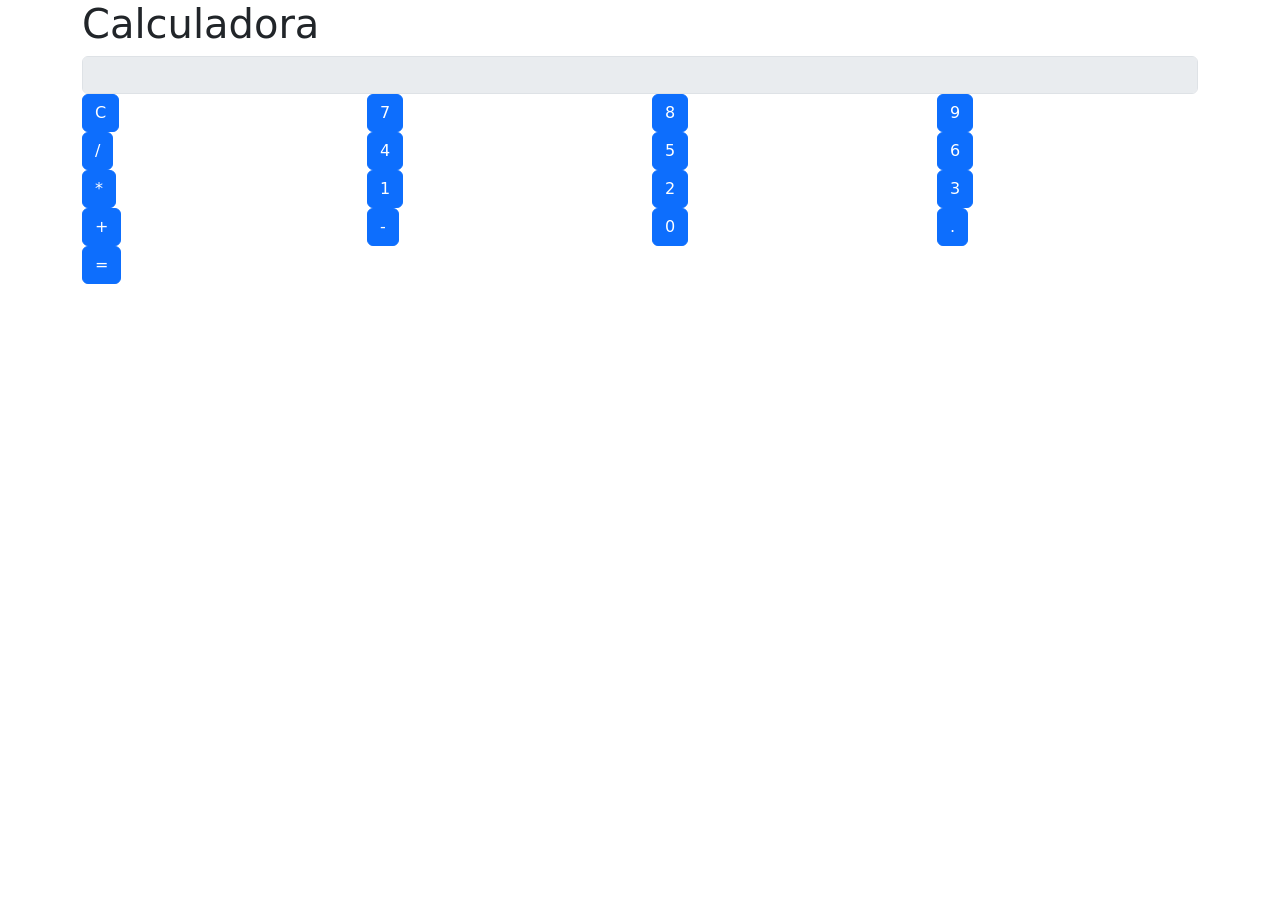
==== Calculator/src/index.html @ 34b182bc "HTML Create a base of the index" ====
<!DOCTYPE html> <!-- Tipo de documento -->
<html lang="es"> <!-- Lenguaje de la pagina -->
    <head>
        <!-- Para que se vea bien en cualquier navegador -->
        <meta charset="UTF-8">
        <!-- Para que se adapte a cualquier dispositivo -->
        <meta name="Viewport" content="width=device-width, initial-scale=1.0"> 
        <!-- Titulo de la pagina -->
        <title>Calculadora</title> 
        <!-- Estilos de la pagina -->
        <link rel="stylesheet" href="css/style.css">
        <link href="https://cdn.jsdelivr.net/npm/bootstrap@5.0.0-beta1/dist/css/bootstrap.min.css" rel="stylesheet">
        <!-- Scripts de la pagina -->
        <script src="js/main.js"></script>
    </head>
    <body>
        <div class="container">
            <div class="row">
                <div class="col-12">
                    <h1>Calculadora</h1>
                </div>
            </div>
            <div class="row">
                <div class="col-12">
                    <input type="text" id="display" class="form-control" disabled>
                </div>
            </div>
            <div class="row">
                <div class="col-3">
                    <button class="btn btn-primary" onclick="clearDisplay()">C</button>
                </div>
                <div class="col-3">
                    <button class="btn btn-primary" onclick="appendNumber('7')">7</button>
                </div>
                <div class="col-3">
                    <button class="btn btn-primary" onclick="appendNumber('8')">8</button>
                </div>
                <div class="col-3">
                    <button class="btn btn-primary" onclick="appendNumber('9')">9</button>
                </div>
            </div>
            <div class="row">
                <div class="col-3">
                    <button class="btn btn-primary" onclick="appendOperator('/')">/</button>
                </div>
                <div class="col-3">
                    <button class="btn btn-primary" onclick="appendNumber('4')">4</button>
                </div>
                <div class="col-3">
                    <button class="btn btn-primary" onclick="appendNumber('5')">5</button>
                </div>
                <div class="col-3">
                    <button class="btn btn-primary" onclick="appendNumber('6')">6</button>
                </div>
            </div>
            <div class="row">
                <div class="col-3">
                    <button class="btn btn-primary" onclick="appendOperator('*')">*</button>
                </div>
                <div class="col-3">
                    <button class="btn btn-primary" onclick="appendNumber('1')">1</button>
                </div>
                <div class="col-3">
                    <button class="btn btn-primary" onclick="appendNumber('2')">2</button>
                </div>
                <div class="col-3">
                    <button class="btn btn-primary" onclick="appendNumber('3')">3</button>
                </div>
            </div>
            <div class="row">
                <div class="col-3">
                    <button class="btn btn-primary" onclick="appendOperator('+')">+</button>
                </div>
                <div class="col-3">
                    <button class="btn btn-primary" onclick="appendOperator('-')">-</button>
                </div>
                <div class="col-3">
                    <button class="btn btn-primary" onclick="appendNumber('0')">0</button>
                </div>
                <div class="col-3">
                    <button class="btn btn-primary" onclick="appendDot()">.</button>
                </div>
                <div class="col-3">
                    <button class="btn btn-primary" onclick="calculate()">=</button>
                </div>
            </div>
        </div>  

    </body>
    <footer>

    </footer>
</html>
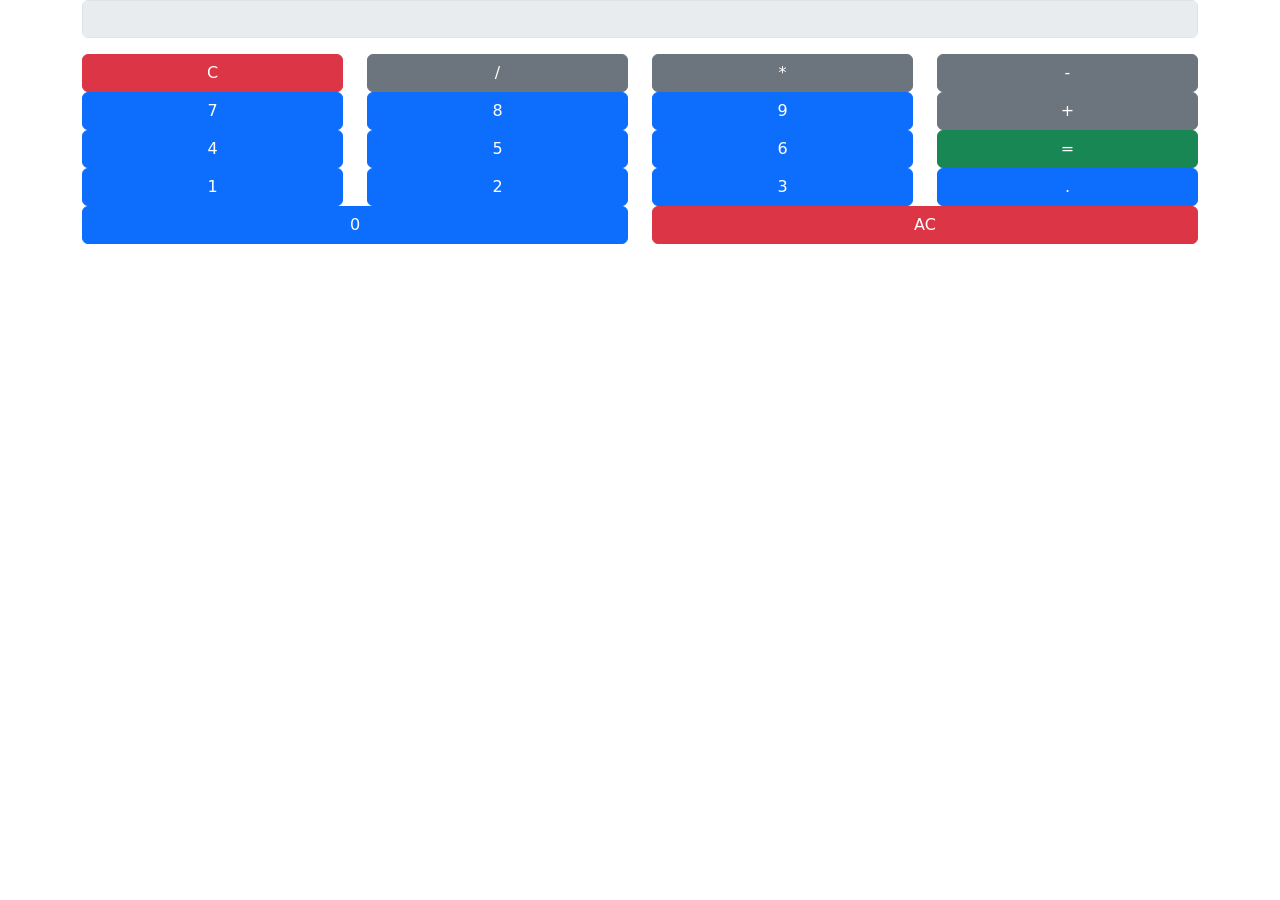
==== commit c8b8fa88: "Add CSS styles and restructure HTML for calculator interface" ====
--- a/Calculator/src/index.html
+++ b/Calculator/src/index.html
@@ -1,93 +1,164 @@
-<!DOCTYPE html> <!-- Tipo de documento -->
-<html lang="es"> <!-- Lenguaje de la pagina -->
-    <head>
-        <!-- Para que se vea bien en cualquier navegador -->
-        <meta charset="UTF-8">
-        <!-- Para que se adapte a cualquier dispositivo -->
-        <meta name="Viewport" content="width=device-width, initial-scale=1.0"> 
-        <!-- Titulo de la pagina -->
-        <title>Calculadora</title> 
-        <!-- Estilos de la pagina -->
-        <link rel="stylesheet" href="css/style.css">
-        <link href="https://cdn.jsdelivr.net/npm/bootstrap@5.0.0-beta1/dist/css/bootstrap.min.css" rel="stylesheet">
-        <!-- Scripts de la pagina -->
-        <script src="js/main.js"></script>
-    </head>
-    <body>
-        <div class="container">
-            <div class="row">
-                <div class="col-12">
-                    <h1>Calculadora</h1>
-                </div>
+<!DOCTYPE html>
+<html lang="en">
+<head>
+    <meta charset="UTF-8">
+    <meta name="viewport" content="width=device-width, initial-scale=1.0">
+    <title>Calculadora</title>
+    <!-- Bootstrap CSS -->
+    <link href="https://cdn.jsdelivr.net/npm/bootstrap@5.3.0-alpha1/dist/css/bootstrap.min.css" rel="stylesheet">
+    <!-- Custom CSS -->
+    <link rel="stylesheet" href="styles.css">
+</head>
+<body>
+    <div class="container calculator">
+        <!-- Display -->
+        <div class="row mb-3">
+            <div class="col-12">
+                <input type="text" id="display" class="form-control" disabled>
             </div>
-            <div class="row">
-                <div class="col-12">
-                    <input type="text" id="display" class="form-control" disabled>
-                </div>
+        </div>
+
+        <!-- Botones -->
+        <div class="row">
+            <div class="col-3">
+                <button class="btn btn-danger btn-calculator w-100" onclick="clearDisplay()">C</button>
             </div>
-            <div class="row">
-                <div class="col-3">
-                    <button class="btn btn-primary" onclick="clearDisplay()">C</button>
-                </div>
-                <div class="col-3">
-                    <button class="btn btn-primary" onclick="appendNumber('7')">7</button>
-                </div>
-                <div class="col-3">
-                    <button class="btn btn-primary" onclick="appendNumber('8')">8</button>
-                </div>
-                <div class="col-3">
-                    <button class="btn btn-primary" onclick="appendNumber('9')">9</button>
-                </div>
+            <div class="col-3">
+                <button class="btn btn-secondary btn-calculator w-100" onclick="appendOperator('/')">/</button>
             </div>
-            <div class="row">
-                <div class="col-3">
-                    <button class="btn btn-primary" onclick="appendOperator('/')">/</button>
-                </div>
-                <div class="col-3">
-                    <button class="btn btn-primary" onclick="appendNumber('4')">4</button>
-                </div>
-                <div class="col-3">
-                    <button class="btn btn-primary" onclick="appendNumber('5')">5</button>
-                </div>
-                <div class="col-3">
-                    <button class="btn btn-primary" onclick="appendNumber('6')">6</button>
-                </div>
+            <div class="col-3">
+                <button class="btn btn-secondary btn-calculator w-100" onclick="appendOperator('*')">*</button>
             </div>
-            <div class="row">
-                <div class="col-3">
-                    <button class="btn btn-primary" onclick="appendOperator('*')">*</button>
-                </div>
-                <div class="col-3">
-                    <button class="btn btn-primary" onclick="appendNumber('1')">1</button>
-                </div>
-                <div class="col-3">
-                    <button class="btn btn-primary" onclick="appendNumber('2')">2</button>
-                </div>
-                <div class="col-3">
-                    <button class="btn btn-primary" onclick="appendNumber('3')">3</button>
-                </div>
+            <div class="col-3">
+                <button class="btn btn-secondary btn-calculator w-100" onclick="appendOperator('-')">-</button>
             </div>
-            <div class="row">
-                <div class="col-3">
-                    <button class="btn btn-primary" onclick="appendOperator('+')">+</button>
-                </div>
-                <div class="col-3">
-                    <button class="btn btn-primary" onclick="appendOperator('-')">-</button>
-                </div>
-                <div class="col-3">
-                    <button class="btn btn-primary" onclick="appendNumber('0')">0</button>
-                </div>
-                <div class="col-3">
-                    <button class="btn btn-primary" onclick="appendDot()">.</button>
-                </div>
-                <div class="col-3">
-                    <button class="btn btn-primary" onclick="calculate()">=</button>
-                </div>
+        </div>
+
+        <div class="row">
+            <div class="col-3">
+                <button class="btn btn-primary btn-calculator w-100" onclick="appendNumber('7')">7</button>
             </div>
-        </div>  
+            <div class="col-3">
+                <button class="btn btn-primary btn-calculator w-100" onclick="appendNumber('8')">8</button>
+            </div>
+            <div class="col-3">
+                <button class="btn btn-primary btn-calculator w-100" onclick="appendNumber('9')">9</button>
+            </div>
+            <div class="col-3">
+                <button class="btn btn-secondary btn-calculator w-100" onclick="appendOperator('+')">+</button>
+            </div>
+        </div>
 
-    </body>
-    <footer>
+        <div class="row">
+            <div class="col-3">
+                <button class="btn btn-primary btn-calculator w-100" onclick="appendNumber('4')">4</button>
+            </div>
+            <div class="col-3">
+                <button class="btn btn-primary btn-calculator w-100" onclick="appendNumber('5')">5</button>
+            </div>
+            <div class="col-3">
+                <button class="btn btn-primary btn-calculator w-100" onclick="appendNumber('6')">6</button>
+            </div>
+            <div class="col-3">
+                <button class="btn btn-success btn-calculator w-100" onclick="calculate()">=</button>
+            </div>
+        </div>
 
-    </footer>
+        <div class="row">
+            <div class="col-3">
+                <button class="btn btn-primary btn-calculator w-100" onclick="appendNumber('1')">1</button>
+            </div>
+            <div class="col-3">
+                <button class="btn btn-primary btn-calculator w-100" onclick="appendNumber('2')">2</button>
+            </div>
+            <div class="col-3">
+                <button class="btn btn-primary btn-calculator w-100" onclick="appendNumber('3')">3</button>
+            </div>
+            <div class="col-3">
+                <button class="btn btn-primary btn-calculator w-100" onclick="appendDot()">.</button>
+            </div>
+        </div>
+
+        <div class="row">
+            <div class="col-6">
+                <button class="btn btn-primary btn-calculator w-100" onclick="appendNumber('0')">0</button>
+            </div>
+            <div class="col-6">
+                <button class="btn btn-danger btn-calculator w-100" onclick="clearAll()">AC</button>
+            </div>
+        </div>
+    </div>
+
+    <!-- Bootstrap JS (opcional) -->
+    <script src="https://cdn.jsdelivr.net/npm/bootstrap@5.3.0-alpha1/dist/js/bootstrap.bundle.min.js"></script>
+    <!-- JavaScript -->
+    <script>
+        let currentInput = '';
+        let operator = null;
+        let previousInput = '';
+
+        function appendNumber(number) {
+            currentInput += number;
+            updateDisplay();
+        }
+
+        function appendOperator(op) {
+            if (currentInput === '') return;
+            if (previousInput !== '') calculate();
+            operator = op;
+            previousInput = currentInput;
+            currentInput = '';
+        }
+
+        function appendDot() {
+            if (!currentInput.includes('.')) {
+                currentInput += '.';
+                updateDisplay();
+            }
+        }
+
+        function clearDisplay() {
+            currentInput = '';
+            updateDisplay();
+        }
+
+        function clearAll() {
+            currentInput = '';
+            operator = null;
+            previousInput = '';
+            updateDisplay();
+        }
+
+        function calculate() {
+            if (operator === null || currentInput === '') return;
+            const prev = parseFloat(previousInput);
+            const current = parseFloat(currentInput);
+            let result = 0;
+
+            switch (operator) {
+                case '+':
+                    result = prev + current;
+                    break;
+                case '-':
+                    result = prev - current;
+                    break;
+                case '*':
+                    result = prev * current;
+                    break;
+                case '/':
+                    result = prev / current;
+                    break;
+            }
+
+            currentInput = result.toString();
+            operator = null;
+            previousInput = '';
+            updateDisplay();
+        }
+
+        function updateDisplay() {
+            document.getElementById('display').value = currentInput;
+        }
+    </script>
+</body>
 </html>
